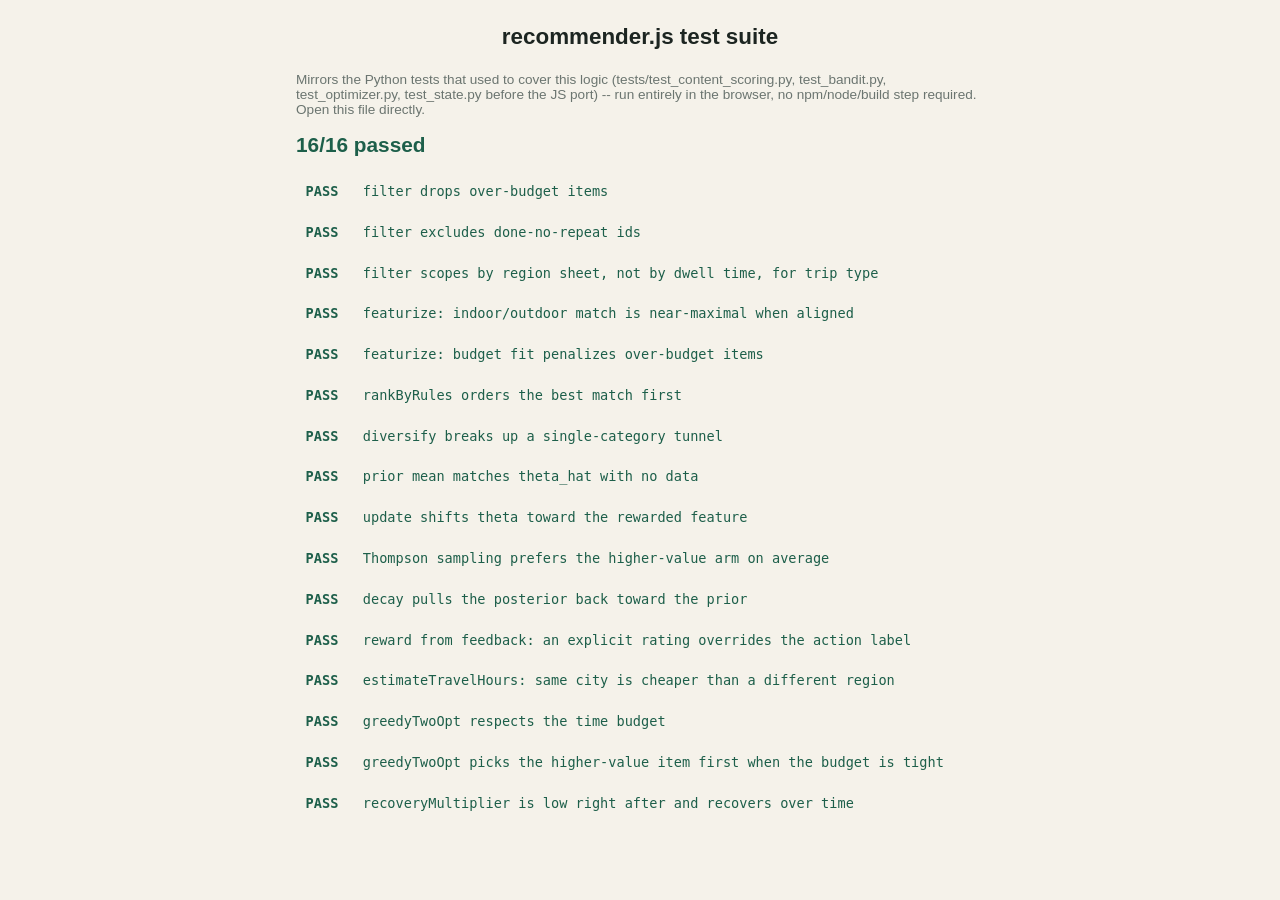
==== test.html @ 38ca770c "Pivot to a static GitHub Pages web app (Firebase, no backend) Retires the Python FastAPI backend in " ====
<!DOCTYPE html>
<html lang="en">
<head>
<meta charset="UTF-8">
<meta name="viewport" content="width=device-width, initial-scale=1">
<title>recommender.js -- test suite</title>
<link rel="stylesheet" href="styles.css">
<style>
  main { max-width: 720px; }
  .test-row { display: flex; gap: 0.6rem; padding: 0.4rem 0.6rem; border-radius: 8px; font-family: ui-monospace, monospace; font-size: 0.85rem; }
  .test-row.pass { color: var(--accent); }
  .test-row.fail { background: rgba(220,60,60,0.12); color: #c0392b; }
  .badge { flex: none; width: 3.5em; font-weight: 700; }
  .summary { font-size: 1.3rem; font-weight: 700; margin: 1rem 0; }
</style>
</head>
<body>
<header><h1>recommender.js test suite</h1></header>
<main>
  <p class="itinerary-summary">
    Mirrors the Python tests that used to cover this logic
    (tests/test_content_scoring.py, test_bandit.py, test_optimizer.py,
    test_state.py before the JS port) -- run entirely in the browser, no
    npm/node/build step required. Open this file directly.
  </p>
  <div id="summary" class="summary">Running…</div>
  <div id="results"></div>
</main>

<script src="recommender.js"></script>
<script>
(function () {
  const R = Recommender;
  const results = [];

  function test(name, fn) {
    try { fn(); results.push({ name, pass: true }); }
    catch (e) { results.push({ name, pass: false, error: e.message }); }
  }
  function assert(cond, msg) { if (!cond) throw new Error(msg || "assertion failed"); }
  function assertClose(a, b, eps, msg) {
    eps = eps === undefined ? 1e-6 : eps;
    assert(Math.abs(a - b) < eps, msg || `expected ${a} ~= ${b}`);
  }

  // ---- content scoring (mirrors test_content_scoring.py) ----
  test("filter drops over-budget items", () => {
    const opts = [
      { id: "cheap", source_sheet: "Cali", cost: "$" },
      { id: "pricey", source_sheet: "Cali", cost: "$$$$" },
    ];
    const ctx = { tripType: "hangout_nearby", budgetLevel: 1, energy: 0.5, indoorOutdoor: 0, moodAdventurous: 0 };
    const kept = R.filterCandidates(opts, ctx, new Set());
    assert(kept.length === 1 && kept[0].id === "cheap");
  });

  test("filter excludes done-no-repeat ids", () => {
    const opts = [{ id: "a", source_sheet: "Cali" }, { id: "b", source_sheet: "Cali" }];
    const ctx = { tripType: "hangout_nearby", budgetLevel: 4, energy: 0.5, indoorOutdoor: 0, moodAdventurous: 0 };
    const kept = R.filterCandidates(opts, ctx, new Set(["a"]));
    assert(kept.length === 1 && kept[0].id === "b");
  });

  test("filter scopes by region sheet, not by dwell time, for trip type", () => {
    const nearby = { id: "nearby", source_sheet: "Cali", est_hours: 3 };
    const far = { id: "far", source_sheet: "East Asia", est_hours: 2 };
    const ctxNear = { tripType: "hangout_nearby", budgetLevel: 4, energy: 0.5, indoorOutdoor: 0, moodAdventurous: 0 };
    assert(R.filterCandidates([nearby, far], ctxNear, new Set()).length === 1);
    const ctxLong = { tripType: "long_trip", budgetLevel: 4, energy: 0.5, indoorOutdoor: 0, moodAdventurous: 0 };
    const keptLong = R.filterCandidates([nearby, far], ctxLong, new Set());
    assert(keptLong.length === 1 && keptLong[0].id === "far");
  });

  test("featurize: indoor/outdoor match is near-maximal when aligned", () => {
    const opt = { type: "Adventure", cost: "$$" };
    const ctxOutdoor = { tripType: "hangout_nearby", budgetLevel: 2, energy: 0.5, indoorOutdoor: 1.0, moodAdventurous: 0 };
    const ctxIndoor = { tripType: "hangout_nearby", budgetLevel: 2, energy: 0.5, indoorOutdoor: -1.0, moodAdventurous: 0 };
    const phiMatch = R.featurize(opt, ctxOutdoor);
    const phiMismatch = R.featurize(opt, ctxIndoor);
    assert(phiMatch[1] > phiMismatch[1]);
    assert(phiMatch[1] > 0.9);
  });

  test("featurize: budget fit penalizes over-budget items", () => {
    const ctx = { tripType: "hangout_nearby", budgetLevel: 0, energy: 0.5, indoorOutdoor: 0, moodAdventurous: 0 };
    const cheap = R.featurize({ cost: "Free" }, ctx);
    const expensive = R.featurize({ cost: "$$$$" }, ctx);
    assert(cheap[4] > expensive[4]);
  });

  test("rankByRules orders the best match first", () => {
    const good = { id: "good", type: "Adventure", cost: "$", priority: "MUST", viral_rating: "Actually worth it" };
    const bad = { id: "bad", type: "Relaxation", cost: "$$$$", priority: "OPTIONAL", viral_rating: "Skip unless personally interested" };
    const ctx = { tripType: "hangout_nearby", budgetLevel: 1, indoorOutdoor: 1.0, moodAdventurous: 1.0, energy: 0.9 };
    const ranked = R.rankByRules([bad, good], ctx);
    assert(ranked[0].option.id === "good");
  });

  test("diversify breaks up a single-category tunnel", () => {
    const scored = [];
    for (let i = 0; i < 5; i++) scored.push({ option: { id: "n" + i, type: "Nature" }, score: 10 - i });
    scored.push({ option: { id: "food1", type: "Food" }, score: 6.0 });
    const top3 = R.diversify(scored, 3, 2.0);
    assert(top3.some((s) => s.option.type === "Food"));
  });

  // ---- bandit (mirrors test_bandit.py) ----
  test("prior mean matches theta_hat with no data", () => {
    const prior = [0.0, 1.0, -1.0];
    const bandit = new R.ThompsonBandit(["bias", "a", "b"], prior);
    bandit.thetaHat.forEach((v, i) => assertClose(v, prior[i], 1e-9));
  });

  test("update shifts theta toward the rewarded feature", () => {
    const bandit = new R.ThompsonBandit(["a", "b"], [0, 0], 0.5);
    const phi = [1.0, 0.0];
    for (let i = 0; i < 20; i++) bandit.update(phi, 1.0);
    assert(bandit.thetaHat[0] > 0.5);
    assert(Math.abs(bandit.thetaHat[1]) < 1e-6);
  });

  test("Thompson sampling prefers the higher-value arm on average", () => {
    const bandit = new R.ThompsonBandit(["good", "bad"], [0, 0], 1.0, 0.3);
    const goodPhi = [1.0, 0.0], badPhi = [0.0, 1.0];
    for (let i = 0; i < 30; i++) { bandit.update(goodPhi, 1.0); bandit.update(badPhi, -1.0); }
    const rng = R.makeRng(0);
    let picksGood = 0;
    const trials = 200;
    for (let i = 0; i < trials; i++) {
      const scores = bandit.rank([goodPhi, badPhi], rng);
      if (scores[0] > scores[1]) picksGood++;
    }
    assert(picksGood / trials > 0.9, `only ${picksGood}/${trials}`);
  });

  test("decay pulls the posterior back toward the prior", () => {
    const b1 = new R.ThompsonBandit(["a"], [0.0], 1.0);
    for (let i = 0; i < 50; i++) b1.update([1.0], 1.0);
    const noDecay = b1.thetaHat[0];

    const b2 = new R.ThompsonBandit(["a"], [0.0], 1.0);
    for (let i = 0; i < 50; i++) b2.update([1.0], 1.0, 0.8);
    const withDecay = b2.thetaHat[0];

    assert(noDecay > withDecay, `${noDecay} should be > ${withDecay}`);
  });

  test("reward from feedback: an explicit rating overrides the action label", () => {
    assertClose(R.rewardFromFeedback("accepted_repeat", 5), 1.0);
    assertClose(R.rewardFromFeedback("accepted_repeat", 1), -1.0);
    assertClose(R.rewardFromFeedback("accepted_repeat"), 1.0);
    assert(R.rewardFromFeedback("accepted_no_repeat") < 0);
    assert(R.rewardFromFeedback("skipped") < 0);
    assertClose(R.rewardFromFeedback("unknown_action"), 0.0);
  });

  // ---- trip optimizer (mirrors test_optimizer.py) ----
  function opt(id, est_hours, city_region, section) {
    return { id, city_region: city_region || "City", section: section || "Region", est_hours: est_hours === undefined ? 2.0 : est_hours };
  }

  test("estimateTravelHours: same city is cheaper than a different region", () => {
    const a = opt("a", 2, "Same"), b = opt("b", 2, "Same"), c = opt("c", 2, "Different", "OtherRegion");
    assert(R.estimateTravelHours(a, b) < R.estimateTravelHours(a, c));
  });

  test("greedyTwoOpt respects the time budget", () => {
    const scored = [];
    for (let i = 0; i < 10; i++) scored.push({ option: opt("o" + i, 3), score: i });
    const itin = R.greedyTwoOpt(scored, 8.0);
    assert(itin.totalHours <= 8.0 + 1e-6);
    assert(itin.order.length > 0);
  });

  test("greedyTwoOpt picks the higher-value item first when the budget is tight", () => {
    const low = { option: opt("low", 2), score: 1.0 };
    const high = { option: opt("high", 2), score: 10.0 };
    const itin = R.greedyTwoOpt([low, high], 3.0); // only room for one
    assert(itin.order.length === 1 && itin.order[0].id === "high");
  });

  // ---- recovery curve (mirrors test_state.py) ----
  test("recoveryMultiplier is low right after and recovers over time", () => {
    const today = new Date();
    const state = { status: "done_repeat", lastDone: today.toISOString().slice(0, 10) };
    const rightAfter = R.recoveryMultiplier(state, today);
    const later = new Date(today); later.setDate(later.getDate() + 60);
    const muchLater = R.recoveryMultiplier(state, later);
    assert(rightAfter < muchLater);
    assert(muchLater > 0.9);
    assert(R.recoveryMultiplier(null, today) === 1.0);
  });

  // ---- render ----
  const passed = results.filter((r) => r.pass).length;
  document.title = `${passed}/${results.length} tests passed`;
  document.getElementById("summary").textContent = `${passed}/${results.length} passed`;
  document.getElementById("summary").style.color = passed === results.length ? "var(--accent)" : "#c0392b";
  document.getElementById("results").innerHTML = results
    .map((r) => `<div class="test-row ${r.pass ? "pass" : "fail"}"><span class="badge">${r.pass ? "PASS" : "FAIL"}</span><span>${r.name}${r.error ? " -- " + r.error : ""}</span></div>`)
    .join("");
})();
</script>
</body>
</html>
---- styles.css ----
:root {
  --bg: #f5f2ea;
  --panel: #ffffff;
  --ink: #1c2521;
  --muted: #6b7570;
  --accent: #1d5f4a;
  --accent-ink: #ffffff;
  --border: #e1ddd0;
  --danger: #c0392b;
}

@media (prefers-color-scheme: dark) {
  :root {
    --bg: #14181a;
    --panel: #1e2429;
    --ink: #eef1ee;
    --muted: #9aa39d;
    --accent: #4fb894;
    --accent-ink: #0b1210;
    --border: #2b3339;
    --danger: #ff6b5b;
  }
}

* { box-sizing: border-box; }

body {
  margin: 0;
  background: var(--bg);
  color: var(--ink);
  font-family: -apple-system, BlinkMacSystemFont, "Segoe UI", Roboto, sans-serif;
  padding-bottom: 3rem;
}

header {
  padding: 1.5rem 1rem 0.5rem;
  text-align: center;
}

h1 { font-size: 1.4rem; margin: 0; }
h1 + p { color: var(--muted); font-size: 0.85rem; margin: 0.4rem 0 0; }

main {
  max-width: 480px;
  margin: 0 auto;
  padding: 0 1rem;
}

nav.tabs {
  display: flex;
  gap: 0.5rem;
  max-width: 480px;
  margin: 0.75rem auto 0;
  padding: 0 1rem;
}
nav.tabs a {
  flex: 1;
  text-align: center;
  padding: 0.5rem;
  border-radius: 8px;
  border: 1px solid var(--border);
  color: var(--muted);
  text-decoration: none;
  font-size: 0.85rem;
}
nav.tabs a.active { background: var(--accent); color: var(--accent-ink); border-color: var(--accent); }

#intake-form, .panel {
  background: var(--panel);
  border: 1px solid var(--border);
  border-radius: 12px;
  padding: 1rem;
  display: flex;
  flex-direction: column;
  gap: 0.75rem;
  margin-top: 1rem;
}

label {
  display: flex;
  flex-direction: column;
  gap: 0.25rem;
  font-size: 0.85rem;
  color: var(--muted);
}

.field-label {
  display: block;
  font-size: 0.85rem;
  color: var(--muted);
  margin-bottom: 0.25rem;
}

select, input, textarea {
  font: inherit;
  font-size: 1rem;
  padding: 0.5rem;
  border-radius: 8px;
  border: 1px solid var(--border);
  background: var(--bg);
  color: var(--ink);
  width: 100%;
}
textarea { min-height: 72px; resize: vertical; line-height: 1.4; }

[hidden] {
  /* !important on purpose: [hidden] and a plain class selector like
     `.feedback { display: flex }` have EQUAL specificity, so without this
     whichever rule happens to be declared later in the file wins -- this
     already broke twice (a `label` rule, then a `.feedback` rule) before
     landing on the one fix that can't recur no matter what gets added later. */
  display: none !important;
}

.actions {
  display: flex;
  gap: 0.5rem;
  margin-top: 0.5rem;
}

button {
  flex: 1;
  padding: 0.7rem;
  border-radius: 8px;
  border: none;
  background: var(--accent);
  color: var(--accent-ink);
  font: inherit;
  font-size: 0.95rem;
  font-weight: 600;
  cursor: pointer;
}
button.secondary {
  background: transparent;
  border: 1px solid var(--border);
  color: var(--ink);
  font-weight: 500;
}
button:disabled { opacity: 0.5; pointer-events: none; }

/* ---- tap-based rating "pips" (1-5), same interaction as coffee-log.html ---- */
.pips { display: flex; gap: 6px; }
.pips input { position: absolute; opacity: 0; width: 0; height: 0; }
.pips label {
  flex: 1;
  height: 42px;
  display: flex;
  align-items: center;
  justify-content: center;
  border: 1px solid var(--border);
  border-radius: 10px;
  background: var(--bg);
  font-size: 15px;
  color: var(--muted);
  cursor: pointer;
  margin: 0;
}
.pips input:checked + label { background: var(--accent); border-color: var(--accent); color: var(--accent-ink); }
.pips input:focus-visible + label { outline: 2px solid var(--accent); outline-offset: 2px; }

/* ---- two/three-way toggle (yes/no, indoor/outdoor, ...) ---- */
.toggle { display: flex; gap: 6px; }
.toggle input { position: absolute; opacity: 0; width: 0; height: 0; }
.toggle label {
  flex: 1;
  padding: 0.6rem;
  text-align: center;
  border: 1px solid var(--border);
  border-radius: 10px;
  background: var(--bg);
  font-size: 0.85rem;
  cursor: pointer;
  margin: 0;
}
.toggle input:checked + label { background: var(--ink); border-color: var(--ink); color: var(--bg); }
.toggle input:focus-visible + label { outline: 2px solid var(--accent); outline-offset: 2px; }

#results {
  margin-top: 1.25rem;
  display: flex;
  flex-direction: column;
  gap: 0.75rem;
}

.card {
  background: var(--panel);
  border: 1px solid var(--border);
  border-radius: 12px;
  padding: 0.9rem 1rem;
}
.card h3 { margin: 0 0 0.25rem; font-size: 1.05rem; }
.card .meta { margin: 0 0 0.4rem; font-size: 0.8rem; color: var(--muted); }
.card .why { margin: 0 0 0.6rem; font-size: 0.9rem; }

.chip {
  display: inline-flex;
  align-items: center;
  gap: 4px;
  font-size: 0.72rem;
  padding: 2px 8px;
  border-radius: 999px;
  background: var(--bg);
  color: var(--muted);
  border: 1px solid var(--border);
}

.feedback { display: flex; flex-wrap: wrap; gap: 0.4rem; }
.feedback button {
  flex: none;
  font-size: 0.78rem;
  padding: 0.45rem 0.6rem;
  background: var(--bg);
  color: var(--ink);
  border: 1px solid var(--border);
  font-weight: 500;
}
.feedback button[data-action="accepted_repeat"]:hover { border-color: var(--accent); }
.feedback button.done { opacity: 0.5; pointer-events: none; }

.itinerary-summary { font-size: 0.85rem; color: var(--muted); margin-bottom: 0.5rem; }

.empty { color: var(--muted); font-size: 0.9rem; text-align: center; padding: 2rem 0; }

.context-note {
  font-size: 0.78rem;
  color: var(--muted);
  background: var(--bg);
  border: 1px dashed var(--border);
  border-radius: 8px;
  padding: 0.5rem 0.7rem;
}
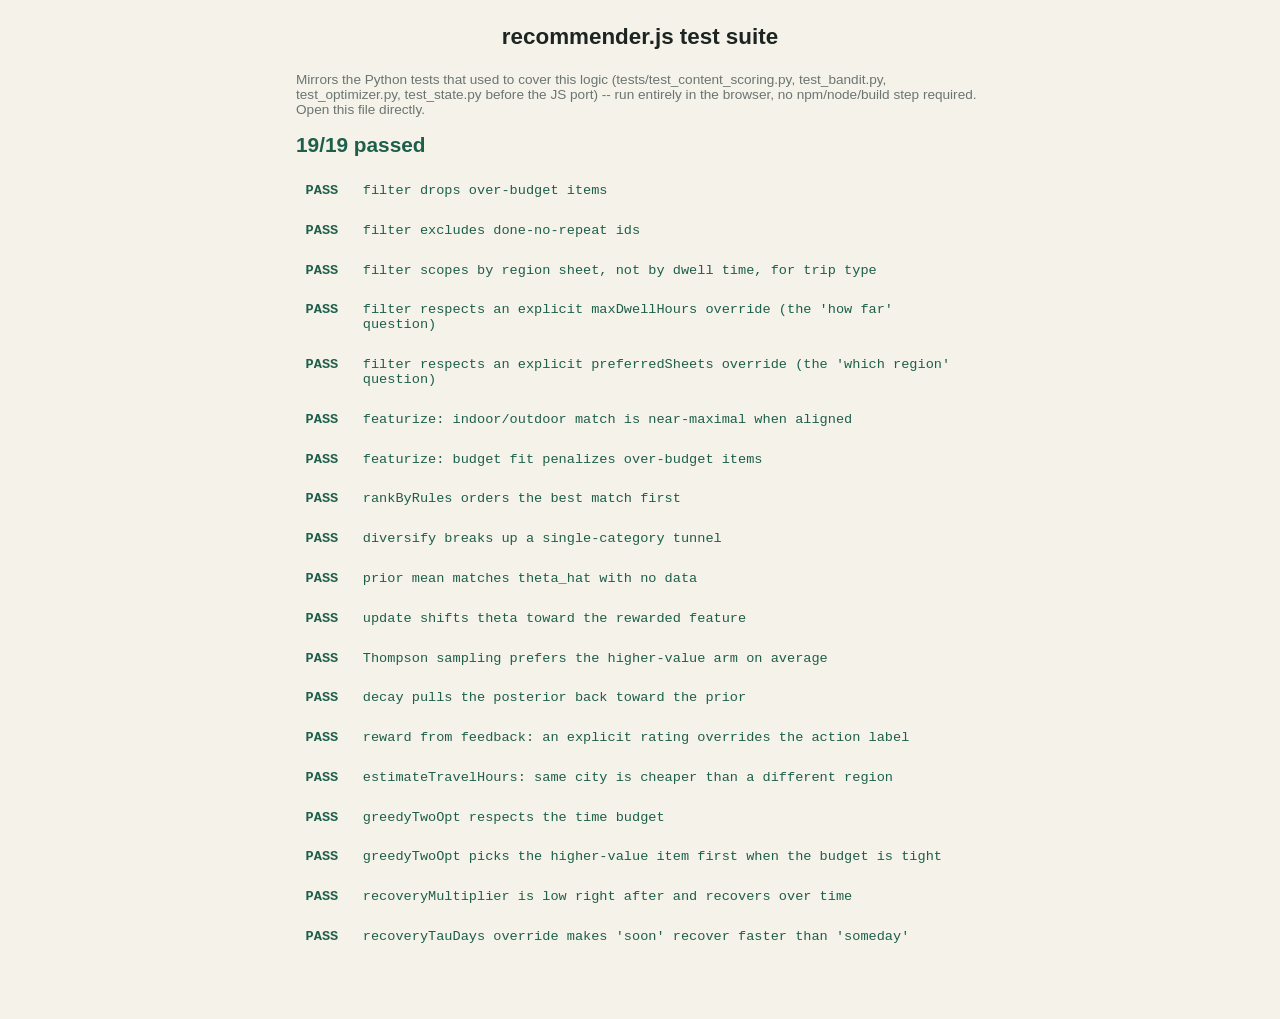
==== commit 183939f9: "Yelp-inspired UX pass: dynamic branching wizard + price legend Replaces the single fixed intake form" ====
--- a/test.html
+++ b/test.html
@@ -71,6 +71,29 @@
     assert(keptLong.length === 1 && keptLong[0].id === "far");
   });
 
+  test("filter respects an explicit maxDwellHours override (the 'how far' question)", () => {
+    const opts = [
+      { id: "quick", source_sheet: "Cali", est_hours: 2 },
+      { id: "allday", source_sheet: "Cali", est_hours: 12 },
+    ];
+    const ctx = { tripType: "hangout_nearby", budgetLevel: 4, energy: 0.5, indoorOutdoor: 0, moodAdventurous: 0, maxDwellHours: 3 };
+    const kept = R.filterCandidates(opts, ctx, new Set());
+    assert(kept.length === 1 && kept[0].id === "quick");
+  });
+
+  test("filter respects an explicit preferredSheets override (the 'which region' question)", () => {
+    const opts = [
+      { id: "europe", source_sheet: "Europe" },
+      { id: "asia", source_sheet: "East Asia" },
+    ];
+    const ctx = {
+      tripType: "long_trip", budgetLevel: 4, energy: 0.5, indoorOutdoor: 0, moodAdventurous: 0,
+      preferredSheets: new Set(["Europe"]),
+    };
+    const kept = R.filterCandidates(opts, ctx, new Set());
+    assert(kept.length === 1 && kept[0].id === "europe");
+  });
+
   test("featurize: indoor/outdoor match is near-maximal when aligned", () => {
     const opt = { type: "Adventure", cost: "$$" };
     const ctxOutdoor = { tripType: "hangout_nearby", budgetLevel: 2, energy: 0.5, indoorOutdoor: 1.0, moodAdventurous: 0 };
@@ -191,6 +214,20 @@
     assert(R.recoveryMultiplier(null, today) === 1.0);
   });
 
+  test("recoveryTauDays override makes 'soon' recover faster than 'someday'", () => {
+    const today = new Date();
+    const checkIn = new Date(today); checkIn.setDate(checkIn.getDate() + 5);
+    const soon = R.recoveryMultiplier(
+      { status: "done_repeat", lastDone: today.toISOString().slice(0, 10), recoveryTauDays: R.RECOVERY_TAU_PRESETS.soon },
+      checkIn
+    );
+    const someday = R.recoveryMultiplier(
+      { status: "done_repeat", lastDone: today.toISOString().slice(0, 10), recoveryTauDays: R.RECOVERY_TAU_PRESETS.someday },
+      checkIn
+    );
+    assert(soon > someday, `expected 'soon' (${soon}) to have recovered further than 'someday' (${someday}) after the same 5 days`);
+  });
+
   // ---- render ----
   const passed = results.filter((r) => r.pass).length;
   document.title = `${passed}/${results.length} tests passed`;
--- a/styles.css
+++ b/styles.css
@@ -65,7 +65,7 @@
 }
 nav.tabs a.active { background: var(--accent); color: var(--accent-ink); border-color: var(--accent); }
 
-#intake-form, .panel {
+#wizard, .panel {
   background: var(--panel);
   border: 1px solid var(--border);
   border-radius: 12px;
@@ -138,42 +138,44 @@
 }
 button:disabled { opacity: 0.5; pointer-events: none; }
 
-/* ---- tap-based rating "pips" (1-5), same interaction as coffee-log.html ---- */
-.pips { display: flex; gap: 6px; }
-.pips input { position: absolute; opacity: 0; width: 0; height: 0; }
-.pips label {
-  flex: 1;
-  height: 42px;
-  display: flex;
-  align-items: center;
-  justify-content: center;
-  border: 1px solid var(--border);
+/* ---- the one-question-at-a-time wizard (intake + the review log share this) ---- */
+.wizard-progress { font-size: 0.75rem; color: var(--muted); margin-bottom: 0.25rem; }
+.wizard-question { font-size: 1.1rem; margin: 0 0 0.6rem; }
+
+.choice-list {
+  display: flex;
+  flex-direction: column;
+  gap: 0.5rem;
+  margin: 0 0 0.75rem;
+}
+.choice-btn {
+  flex: none;
+  background: var(--bg);
+  color: var(--ink);
+  border: 1px solid var(--border);
+  text-align: left;
+  padding: 0.75rem 1rem;
   border-radius: 10px;
-  background: var(--bg);
-  font-size: 15px;
-  color: var(--muted);
-  cursor: pointer;
-  margin: 0;
-}
-.pips input:checked + label { background: var(--accent); border-color: var(--accent); color: var(--accent-ink); }
-.pips input:focus-visible + label { outline: 2px solid var(--accent); outline-offset: 2px; }
-
-/* ---- two/three-way toggle (yes/no, indoor/outdoor, ...) ---- */
-.toggle { display: flex; gap: 6px; }
-.toggle input { position: absolute; opacity: 0; width: 0; height: 0; }
-.toggle label {
-  flex: 1;
-  padding: 0.6rem;
+  font-weight: 500;
+  font-size: 0.95rem;
+  width: 100%;
+}
+.choice-btn:hover { border-color: var(--accent); }
+.choice-btn.suggested { border-color: var(--accent); box-shadow: 0 0 0 1px var(--accent); }
+
+/* multi-select "chips" (e.g. "what went wrong", pick any number) */
+.choice-list.multi { flex-direction: row; flex-wrap: wrap; }
+.choice-list.multi .choice-btn {
+  width: auto;
   text-align: center;
-  border: 1px solid var(--border);
-  border-radius: 10px;
-  background: var(--bg);
-  font-size: 0.85rem;
-  cursor: pointer;
-  margin: 0;
-}
-.toggle input:checked + label { background: var(--ink); border-color: var(--ink); color: var(--bg); }
-.toggle input:focus-visible + label { outline: 2px solid var(--accent); outline-offset: 2px; }
+  border-radius: 999px;
+  padding: 0.5rem 0.9rem;
+  font-size: 0.85rem;
+}
+.choice-btn.selected { background: var(--accent); color: var(--accent-ink); border-color: var(--accent); }
+
+.back-btn { margin-top: 0.25rem; width: 100%; }
+.step-text-input { margin-bottom: 0.6rem; }
 
 #results {
   margin-top: 1.25rem;
@@ -205,6 +207,7 @@
 }
 
 .feedback { display: flex; flex-wrap: wrap; gap: 0.4rem; }
+.log-flow { margin-top: 0.6rem; }
 .feedback button {
   flex: none;
   font-size: 0.78rem;
